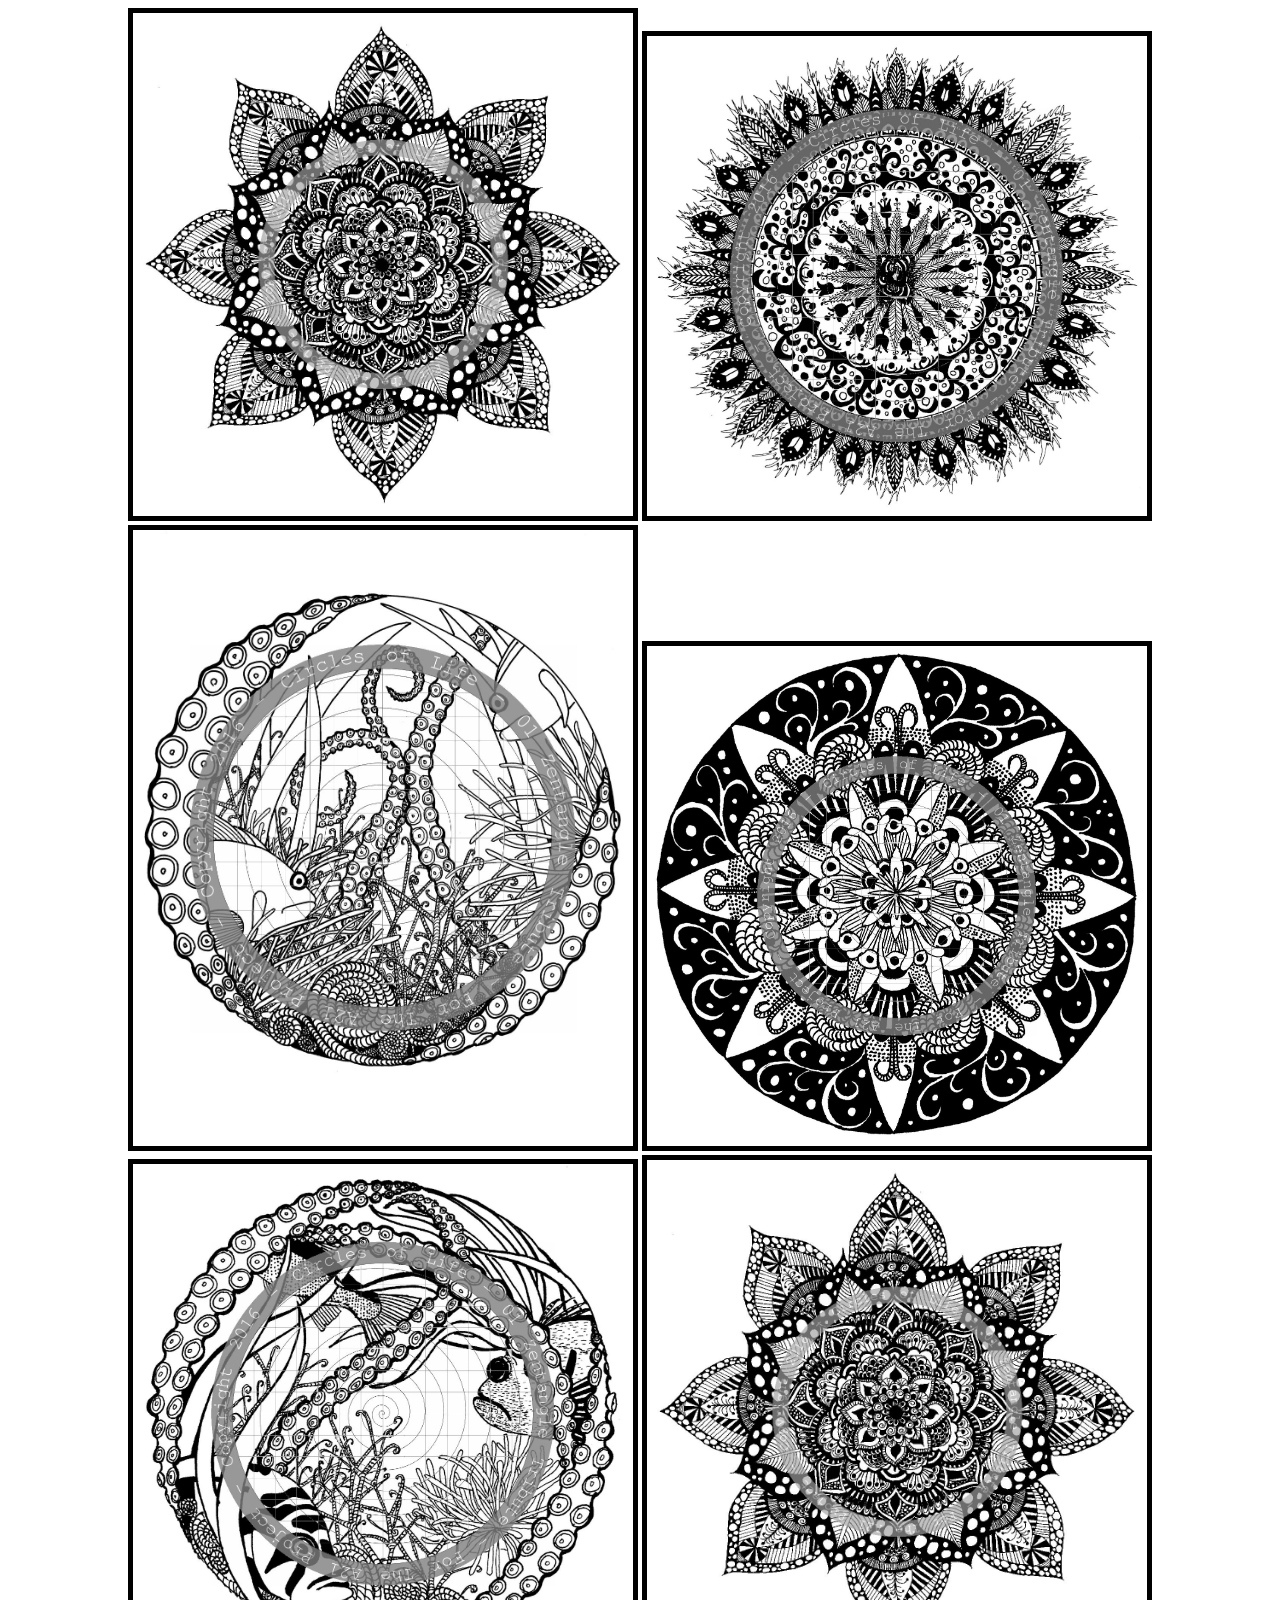
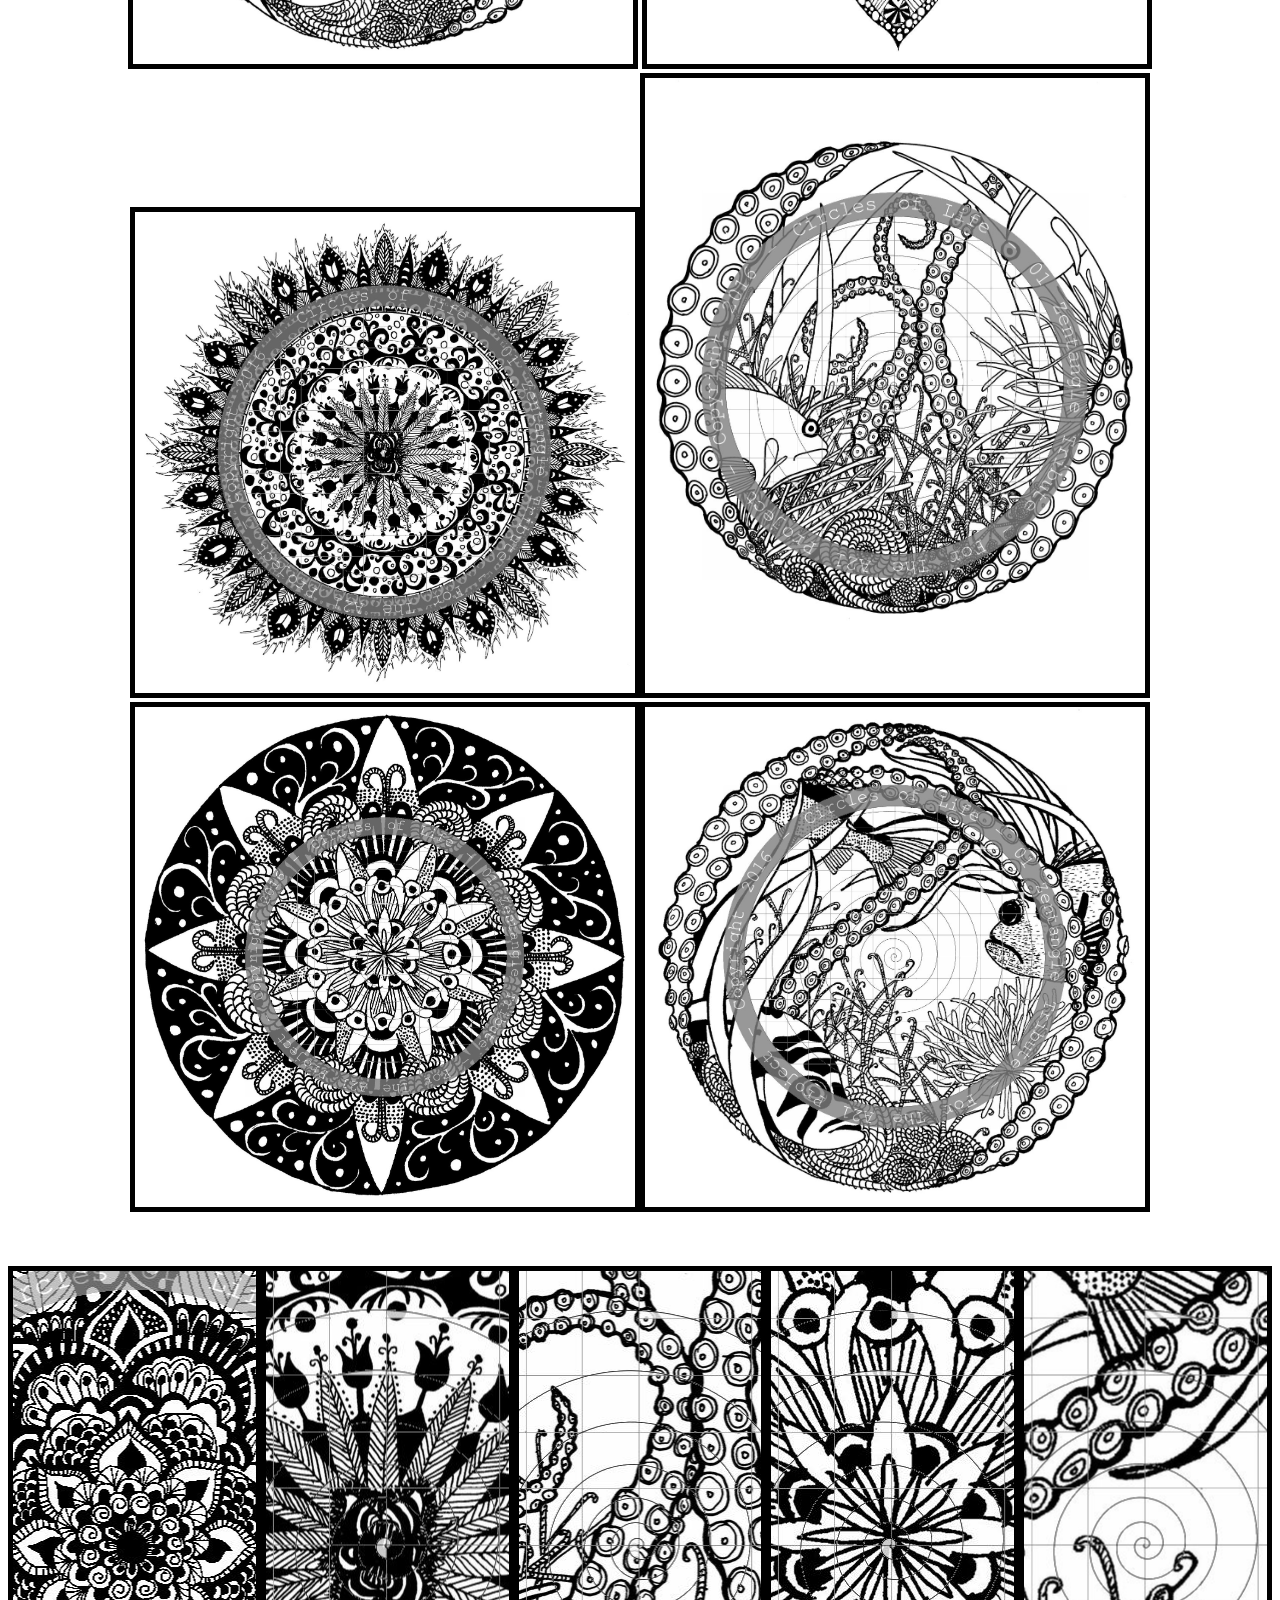
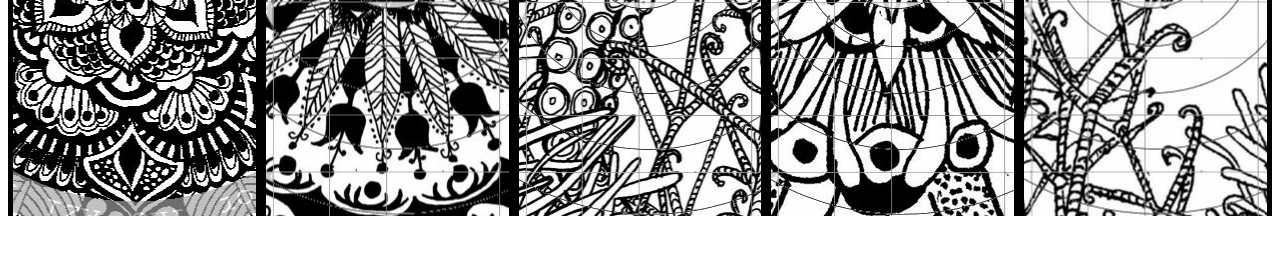
==== momsite/index.html @ 081da12c "details" ====
﻿<!DOCTYPE html>
<!--Copyright © Sam Savage 2016-->
<html lang="en">
<head>
    <meta charset="utf-8" />
    <title>Circles of Life</title>
    <link rel="stylesheet" href="app.css" type="text/css" />
    <script src="data.js"></script>
    <script src="app.js"></script>
</head>
<body>
    <!--<h1>TypeScript HTML App</h1>
    <div id="content"></div>-->
    <center id="content">
        <img src="image1.jpg" />
        <img src="image2.jpg" />
        <img src="image3.jpg" />
        <img src="image4.jpg" />
        <img src="image5.jpg" />
    </center>

    <div class="accordion">
        <ul>
            <li background="image1.jpg">
                <div>
                    <a href="#">
                        <h2>01 - Zentangle Tribute</h2>
                        <p>There can be only one and thus it was and shall now always be known as the first for that is when it was and that is when it is.</p>
                    </a>
                </div>
            </li>
            <li>
                <div>
                    <a href="#">
                        <h2>02 - Spring Storm</h2>
                        <p>Sometimes it rains in the spring.</p>
                    </a>
                </div>
            </li>
            <li>
                <div>
                    <a href="#">
                        <h2>03 - Octopus Dance</h2>
                        <p>It involves a lot of stepping on things squishy.</p>
                    </a>
                </div>
            </li>
            <li>
                <div>
                    <a href="#">
                        <h2>04 - Oceans Echoes</h2>
                        <p>Lorem ipsum dolor sit amet, consectetur adipiscing elit, sed do eiusmod tempor incididunt ut labore et dolore magna aliqua. Ut enim ad minim veniam, quis nostrud exercitation ullamco laboris nisi ut aliquip ex ea commodo consequat. Duis aute irure dolor in reprehenderit in voluptate velit esse cillum dolore eu fugiat nulla pariatur. Excepteur sint occaecat cupidatat non proident, sunt in culpa qui officia deserunt mollit anim id est laborum.</p>
                    </a>
                </div>
            </li>
            <li>
                <div>
                    <a href="#">
                        <h2>05 - Kelp Dance</h2>
                        <p>This is some fish and kelp and stuff cus I'm artzy and whatnots with water things that some people call mariene life but I say more like MARLEENE LIFE yak yak yak</p>
                    </a>
                </div>
            </li>
        </ul>
    </div>
</body>
</html>
---- momsite/app.css ----
﻿img {
    border: 5px solid black;
    max-width: 500px;
    /*margin: auto;*/
    /*text-align: center;*/
    /*display: block;*/
}



body {
    font-family: 'Segoe UI', sans-serif;
}

span {
    font-style: italic;
}

h1 {
  text-align: center;
  font-family: Montserrat, sans-serif;
  color: #333;
  margin-top:150px;
}

.accordion {
  width: 100%;
  max-width: 1580px;
  height: 550px;
  overflow: hidden;
  margin: 50px auto;
}

.accordion ul {
  width: 100%;
  display: table;
  table-layout: fixed;
  margin: 0;
  padding: 0;
}

.accordion ul li {
  display: table-cell;
  vertical-align: bottom;
  position: relative;
  width: 16.666%;
  height: 550px;
  background-repeat: no-repeat;
  background-position: center center;
  transition: all 500ms ease;
  border: 5px solid black;
}

.accordion ul li div {
  display: block;
  overflow: hidden;
  width: 100%;
}

.accordion ul li div a {
  display: block;
  height: 550px;
  width: 100%;
  position: relative;
  z-index: 3;
  vertical-align: bottom;
  padding: 15px 20px;
  box-sizing: border-box;
  color: #fff;
  text-decoration: none;
  font-family: Open Sans, sans-serif;
  transition: all 200ms ease;
}

.accordion ul li div a * {
  opacity: 0;
  margin: 0;
  width: 100%;
  text-overflow: ellipsis;
  position: relative;
  z-index: 5;
  white-space: nowrap;
  overflow: hidden;
  -webkit-transform: translateX(-20px);
  transform: translateX(-20px);
  -webkit-transition: all 400ms ease;
  transition: all 400ms ease;
}

.accordion ul li div a h2 {
  font-family: Montserrat, sans-serif;
  text-overflow: clip;
  font-size: 24px;
  text-transform: uppercase;
  margin-bottom: 2px;
  top: 160px;
}

.accordion ul li div a p {
  top: 160px;
  font-size: 13.5px;
}

.accordion ul li:nth-child(1) { background-image: url("image1.jpg"); }

.accordion ul li:nth-child(2) { background-image: url("image2.jpg"); }

.accordion ul li:nth-child(3) { background-image: url("image3.jpg"); }

.accordion ul li:nth-child(4) { background-image: url("image4.jpg"); }

.accordion ul li:nth-child(5) { background-image: url("image5.jpg"); }

.accordion ul:hover li { width: 8%; }

.accordion ul:hover li:hover { width: 60%; }

.accordion ul:hover li:hover a { background: rgba(0, 0, 0, 0.4); }

.accordion ul:hover li:hover a * {
  opacity: 1;
  -webkit-transform: translateX(0);
  transform: translateX(0);
}
 @media screen and (max-width: 600px) {

body { margin: 0; }

.accordion { height: auto; }

.accordion ul li,
.accordion ul li:hover,
.accordion ul:hover li,
.accordion ul:hover li:hover {
  position: relative;
  display: table;
  table-layout: fixed;
  width: 100%;
  -webkit-transition: none;
  transition: none;
}
}

.about {
  text-align: center;
  font-family: 'Open Sans', sans-serif;
  font-size: 12px;
  color: #666;
}

.about a {
  color: blue;
  text-decoration: none;
}

.about a:hover { text-decoration: underline; }
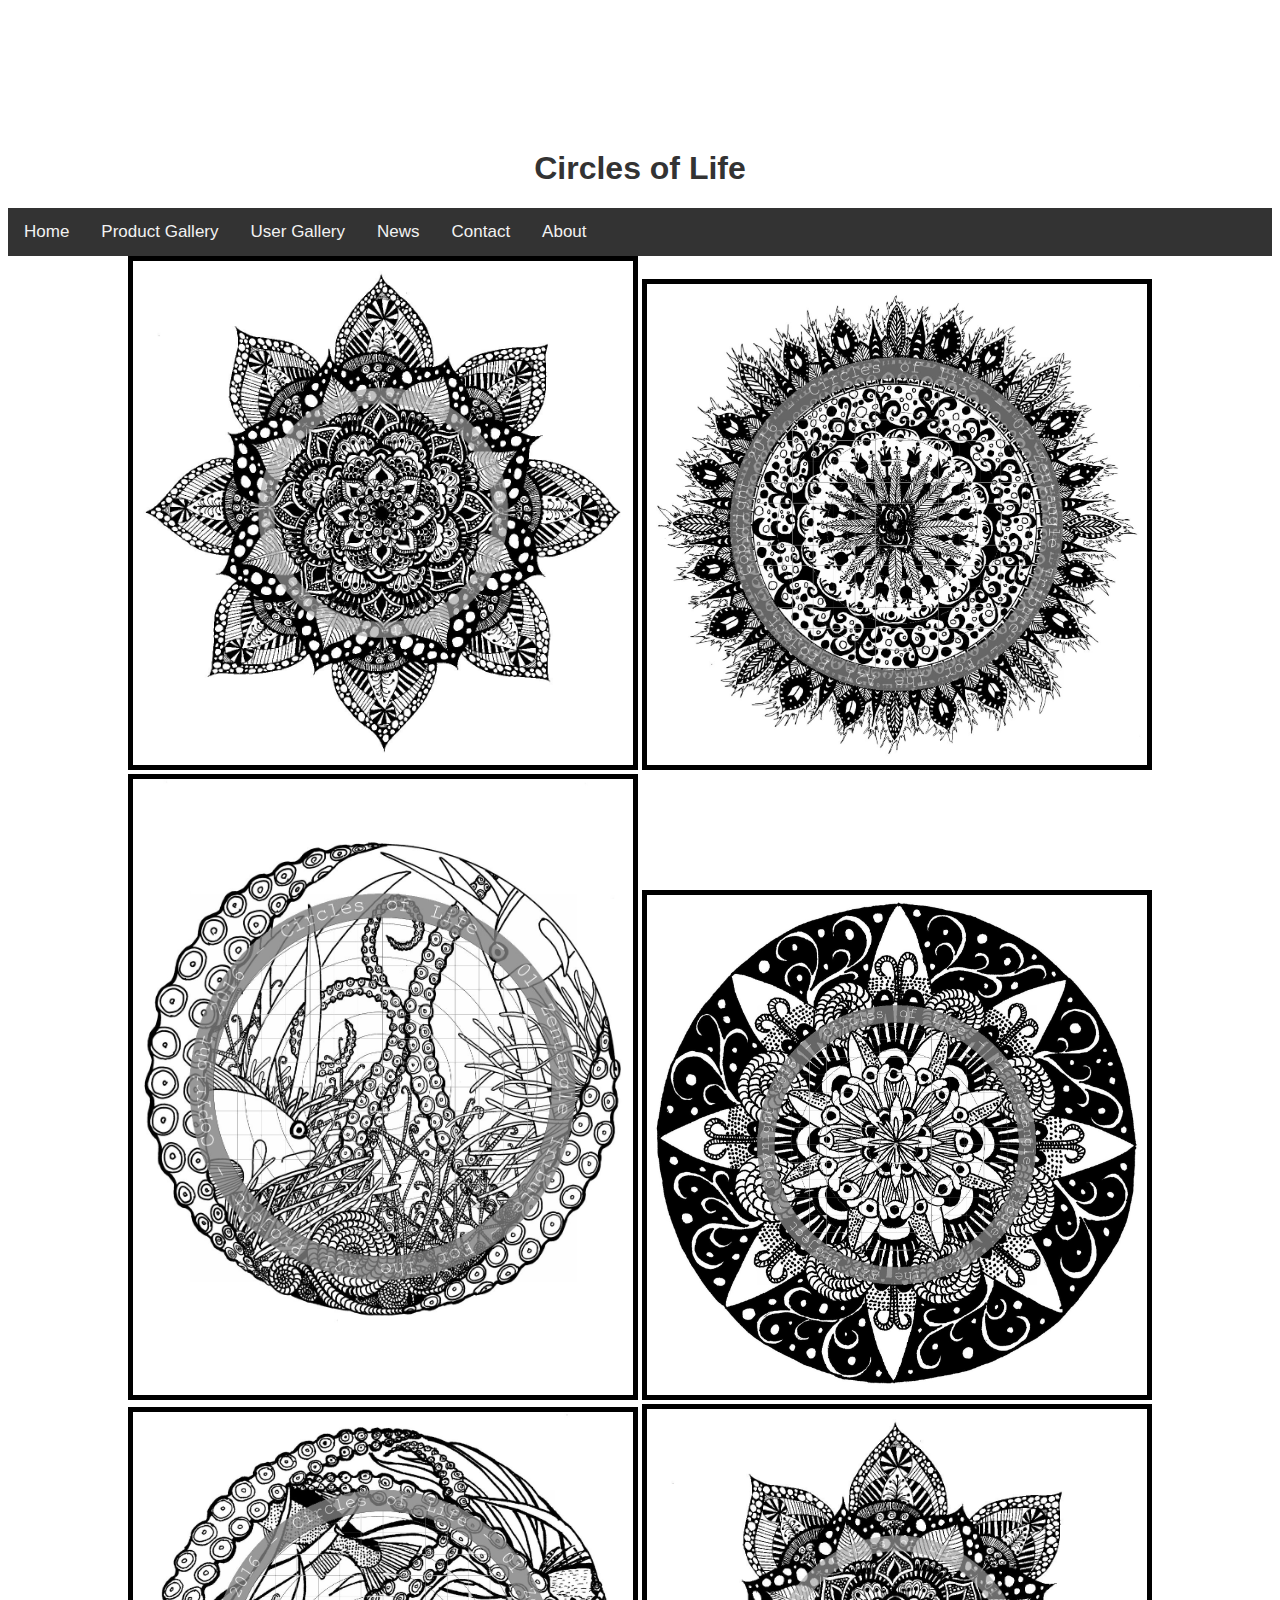
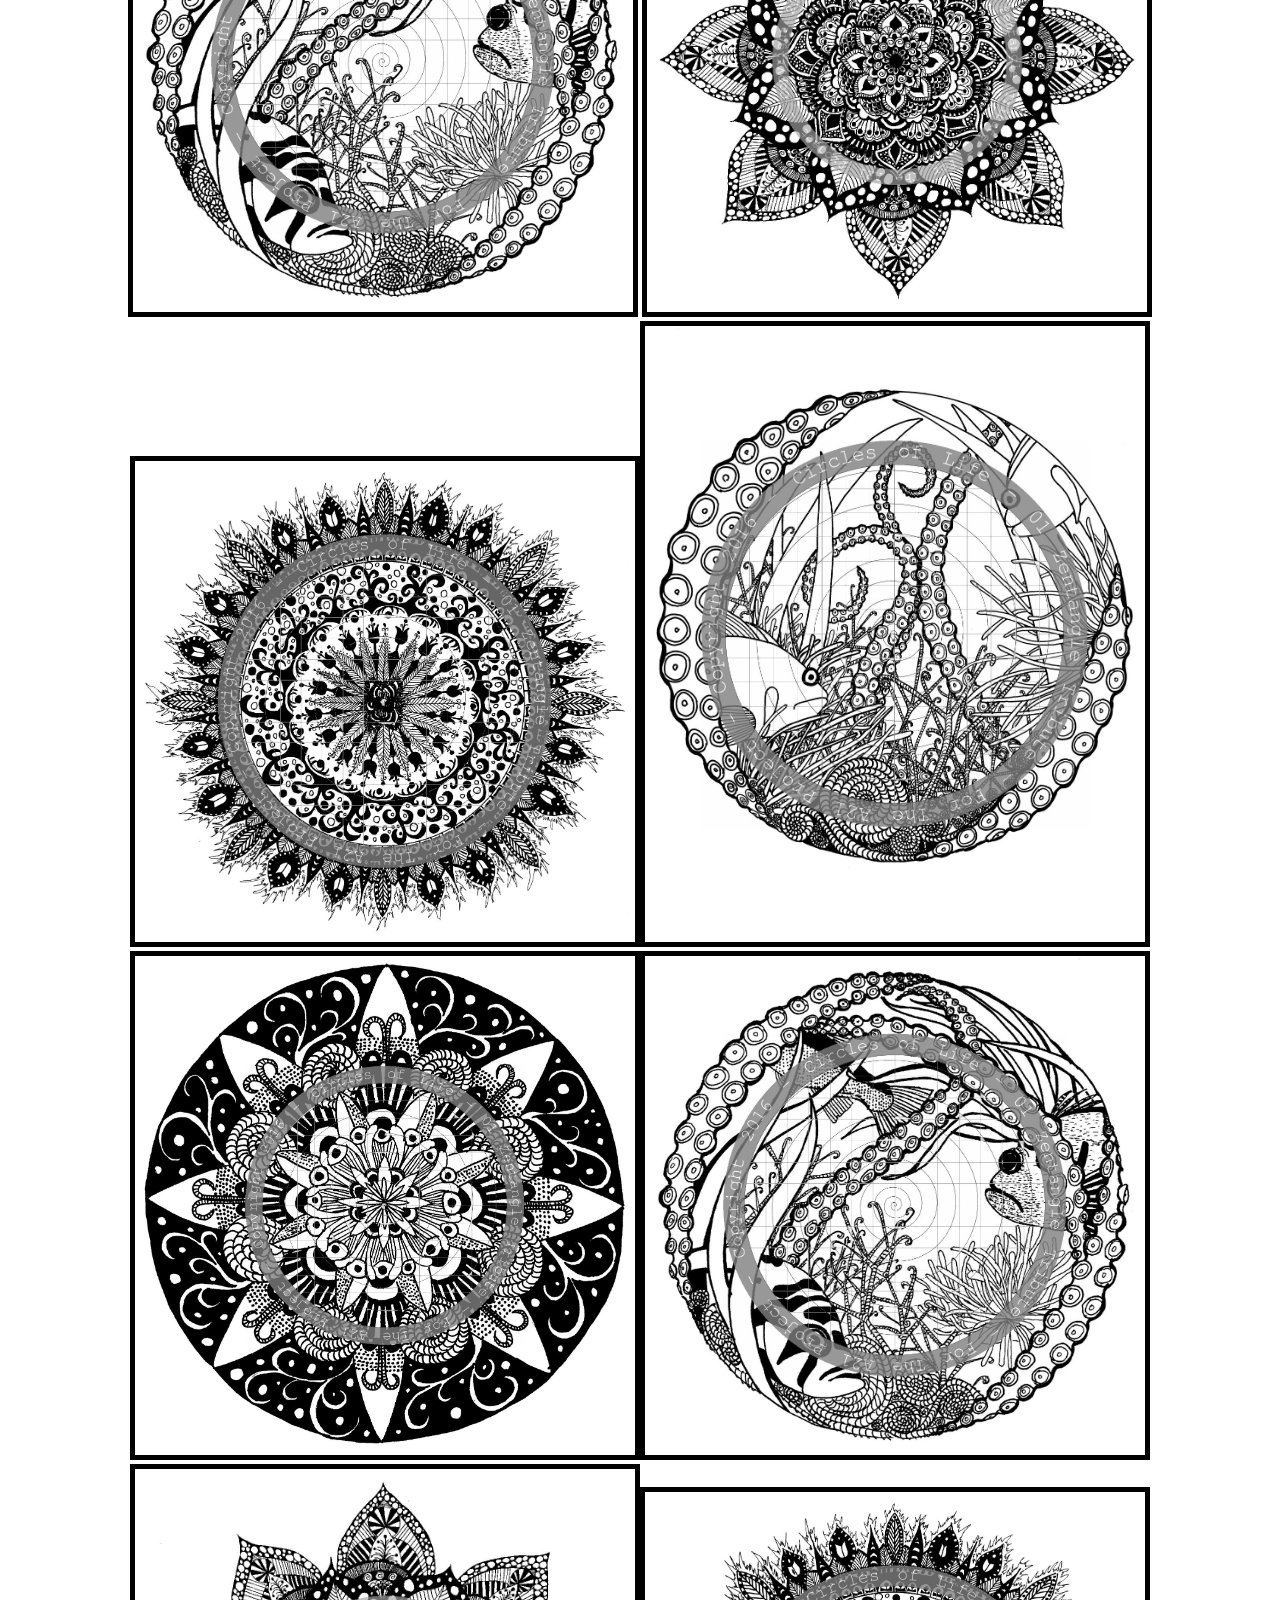
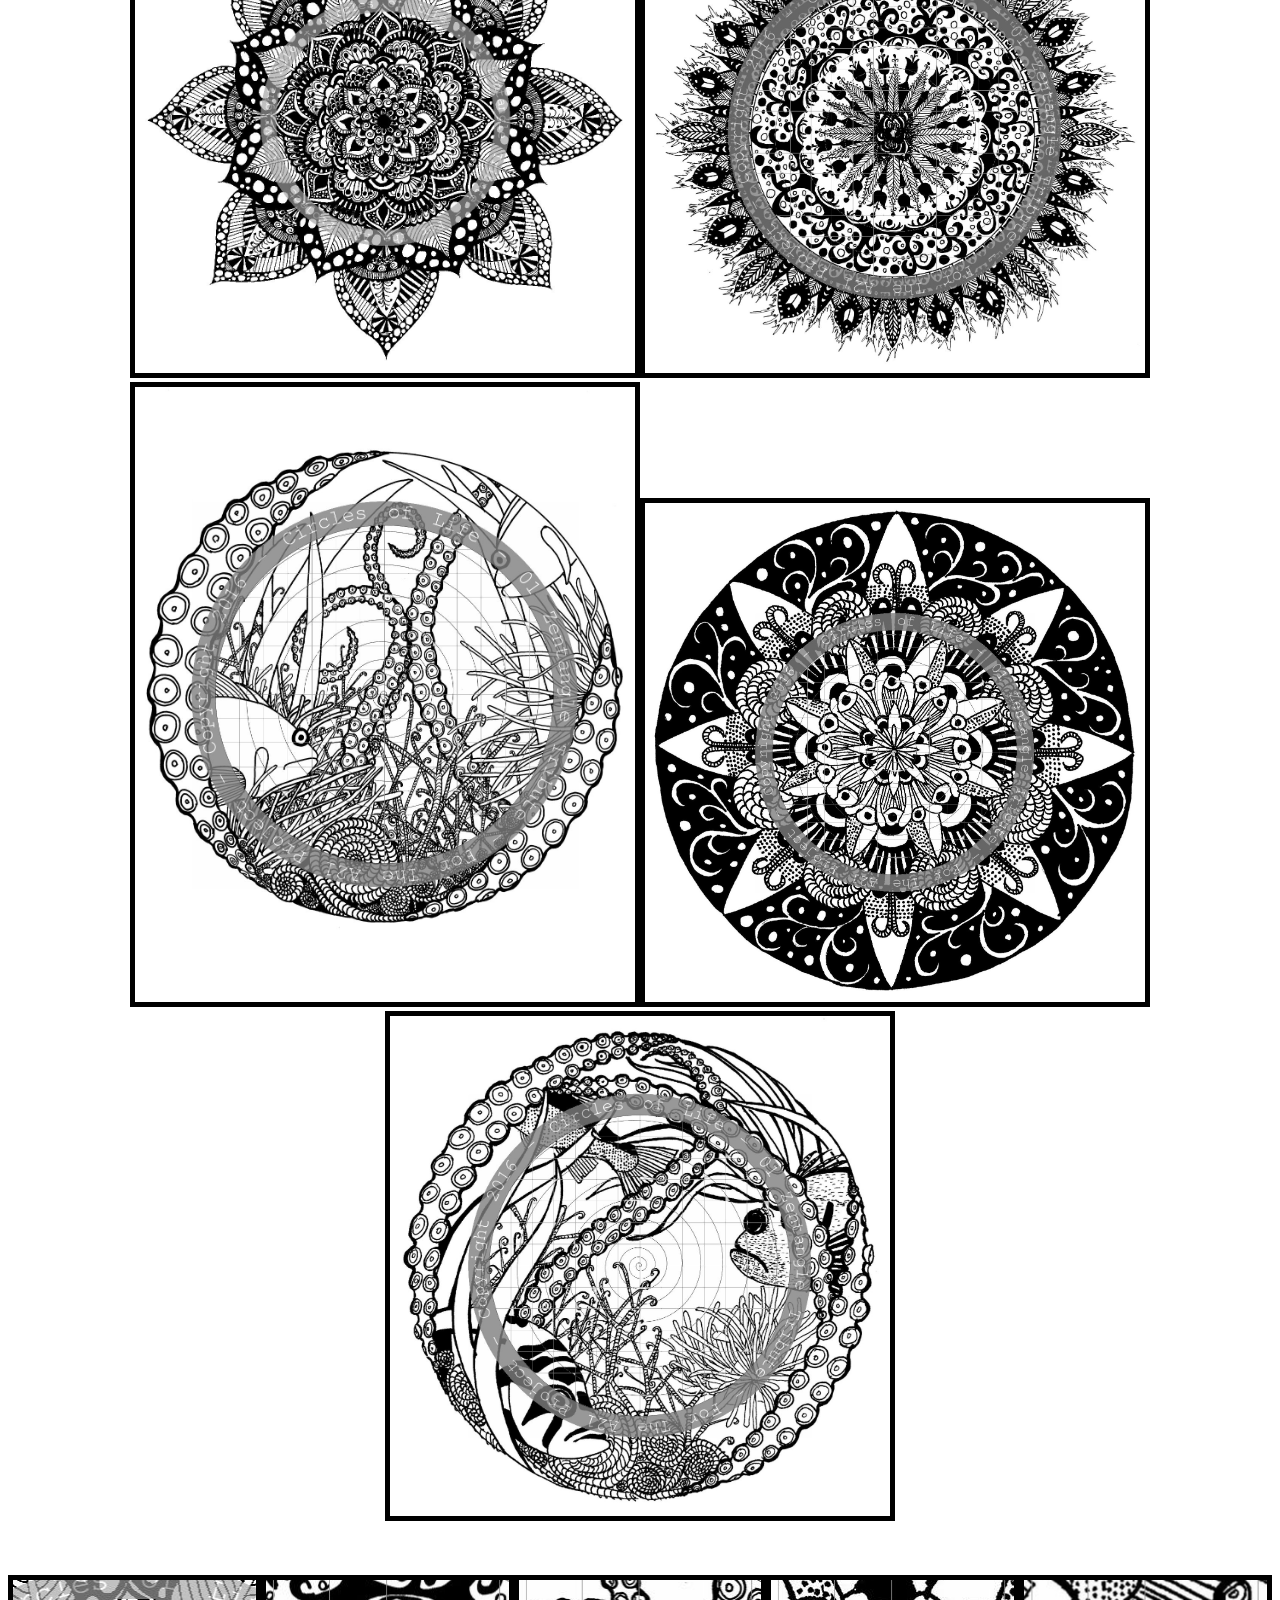
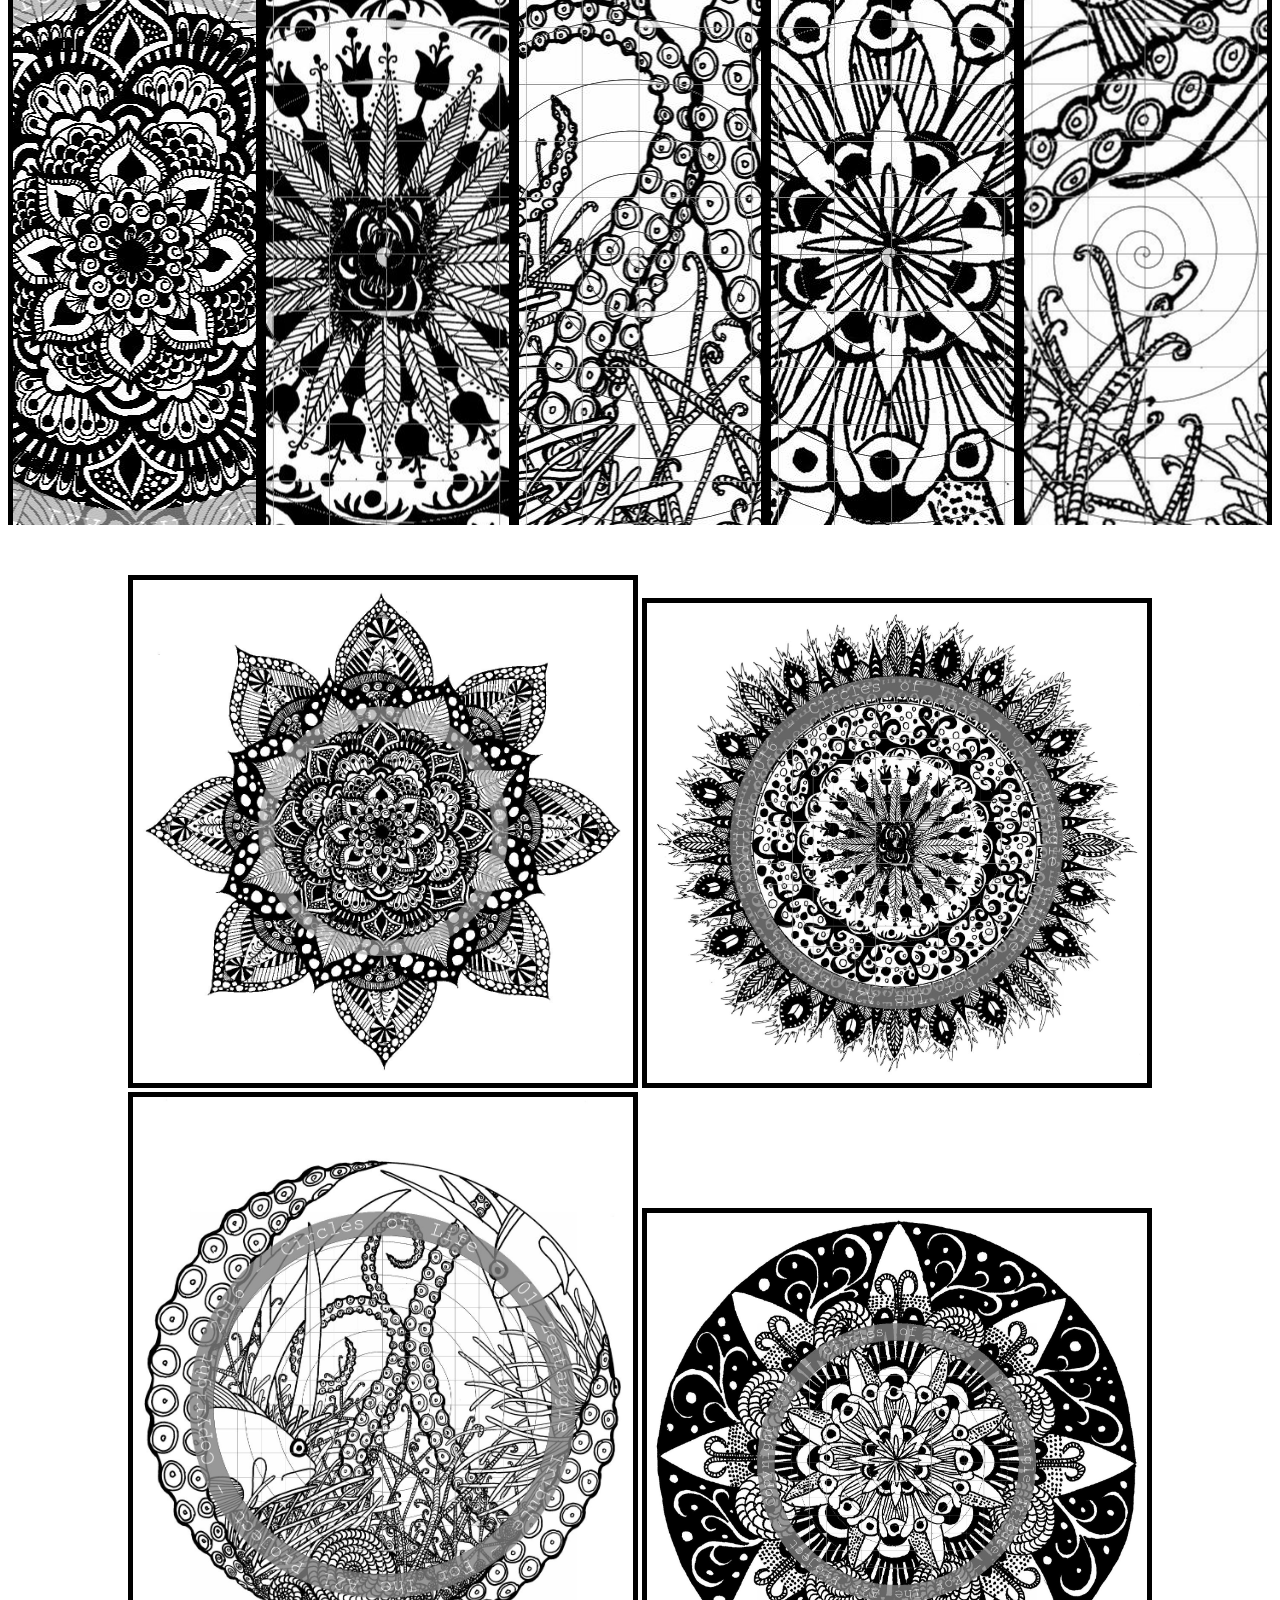
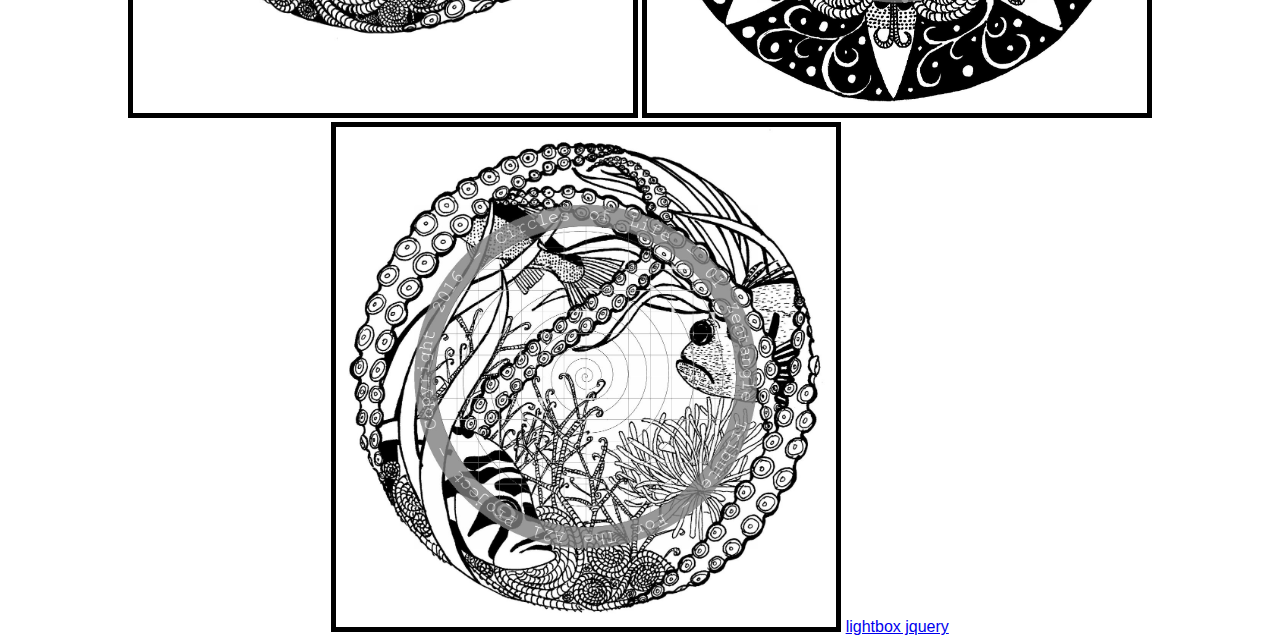
==== commit 4e22590f: "new pages" ====
--- a/momsite/index.html
+++ b/momsite/index.html
@@ -7,8 +7,24 @@
     <link rel="stylesheet" href="app.css" type="text/css" />
     <script src="data.js"></script>
     <script src="app.js"></script>
+    <script src="https://code.jquery.com/jquery-3.1.0.min.js"></script>
+
+    <!-- Start VisualLightBox.com HEAD section -->
+    <link rel="stylesheet" href="http://visuallightbox.com/images/demo/dominion/index_files/vlb_files1/vlightbox1.css" type="text/css" />
+    <link rel="stylesheet" href="http://visuallightbox.com/images/demo/dominion/index_files/vlb_files1/visuallightbox.css" type="text/css" media="screen" />
+    <script src="http://visuallightbox.com/images/demo/jquery.min.js" type="text/javascript"></script>
+    <script src="http://visuallightbox.com/images/demo/visuallightbox.js" type="text/javascript"></script>
+    <!-- End VisualLightBox.com HEAD section -->
+    <!--load header-->
+    <script>
+        $(function () {
+            // source: http://stackoverflow.com/a/9003363
+            $("#headerDiv").load("header.html");
+        });
+    </script>
 </head>
 <body>
+    <div id="headerDiv"></div>
     <!--<h1>TypeScript HTML App</h1>
     <div id="content"></div>-->
     <center id="content">
@@ -63,5 +79,17 @@
             </li>
         </ul>
     </div>
+
+    <!-- Start VisualLightBox.com BODY section id=1 -->
+    <div id="vlightbox1" align="center">
+        <a class="vlightbox1" href="image1.jpg" title="Summer Fruits"><img src="image1.jpg" alt="Summer Fruits" /></a>
+        <a class="vlightbox1" href="image2.jpg" title="Five strawberies one star"><img src="image2.jpg" alt="Five strawberies one star" /></a>
+        <a class="vlightbox1" href="image3.jpg" title="Fruit of the season"><img src="image3.jpg" alt="Fruit of the season" /></a>
+        <a class="vlightbox1" href="image4.jpg" title="Bright fruit"><img src="image4.jpg" alt="Bright fruit" /></a>
+        <a class="vlightbox1" href="image5.jpg" title="The velvety looking peaches and the shiny strawberries."><img src="image5.jpg" alt="The velvety looking peaches and the shiny strawberries." /></a>
+        <a class="vlb" href="http://visuallightbox.com">lightbox jquery</a>
+    </div>
+    <script src="http://visuallightbox.com/images/demo/dominion/index_files/vlb_engine/vlbdata1.js" type="text/javascript"></script>
+    <!-- End VisualLightBox.com BODY section -->
 </body>
 </html>
--- a/momsite/app.css
+++ b/momsite/app.css
@@ -1,4 +1,69 @@
-﻿img {
+﻿/* header navigation menu */
+ul.navigationmenu {
+    list-style-type: none;
+    margin: 0;
+    padding: 0;
+    overflow: hidden;
+    background-color: #333;
+}
+
+    ul.navigationmenu li {
+        float: left;
+    }
+
+        ul.navigationmenu li a {
+            display: inline-block;
+            color: #f2f2f2;
+            text-align: center;
+            padding: 14px 16px;
+            text-decoration: none;
+            transition: 0.3s;
+            font-size: 17px;
+        }
+
+            ul.navigationmenu li a:hover {
+                background-color: #111;
+            }
+
+        ul.navigationmenu li.icon {
+            display: none;
+        }
+
+@media screen and (max-width:680px) {
+    ul.navigationmenu li:not(:first-child) {
+        display: none;
+    }
+
+    ul.navigationmenu li.icon {
+        float: right;
+        display: inline-block;
+    }
+}
+
+@media screen and (max-width:680px) {
+    ul.navigationmenu.responsive {
+        position: relative;
+    }
+
+        ul.navigationmenu.responsive li.icon {
+            position: absolute;
+            right: 0;
+            top: 0;
+        }
+
+        ul.navigationmenu.responsive li {
+            float: none;
+            display: inline;
+        }
+
+            ul.navigationmenu.responsive li a {
+                display: block;
+                text-align: left;
+            }
+}
+
+
+img {
     border: 5px solid black;
     max-width: 500px;
     /*margin: auto;*/
@@ -17,140 +82,163 @@
 }
 
 h1 {
-  text-align: center;
-  font-family: Montserrat, sans-serif;
-  color: #333;
-  margin-top:150px;
+    text-align: center;
+    font-family: Montserrat, sans-serif;
+    color: #333;
+    margin-top: 150px;
 }
 
 .accordion {
-  width: 100%;
-  max-width: 1580px;
-  height: 550px;
-  overflow: hidden;
-  margin: 50px auto;
-}
-
-.accordion ul {
-  width: 100%;
-  display: table;
-  table-layout: fixed;
-  margin: 0;
-  padding: 0;
-}
-
-.accordion ul li {
-  display: table-cell;
-  vertical-align: bottom;
-  position: relative;
-  width: 16.666%;
-  height: 550px;
-  background-repeat: no-repeat;
-  background-position: center center;
-  transition: all 500ms ease;
-  border: 5px solid black;
-}
-
-.accordion ul li div {
-  display: block;
-  overflow: hidden;
-  width: 100%;
-}
-
-.accordion ul li div a {
-  display: block;
-  height: 550px;
-  width: 100%;
-  position: relative;
-  z-index: 3;
-  vertical-align: bottom;
-  padding: 15px 20px;
-  box-sizing: border-box;
-  color: #fff;
-  text-decoration: none;
-  font-family: Open Sans, sans-serif;
-  transition: all 200ms ease;
-}
-
-.accordion ul li div a * {
-  opacity: 0;
-  margin: 0;
-  width: 100%;
-  text-overflow: ellipsis;
-  position: relative;
-  z-index: 5;
-  white-space: nowrap;
-  overflow: hidden;
-  -webkit-transform: translateX(-20px);
-  transform: translateX(-20px);
-  -webkit-transition: all 400ms ease;
-  transition: all 400ms ease;
-}
-
-.accordion ul li div a h2 {
-  font-family: Montserrat, sans-serif;
-  text-overflow: clip;
-  font-size: 24px;
-  text-transform: uppercase;
-  margin-bottom: 2px;
-  top: 160px;
-}
-
-.accordion ul li div a p {
-  top: 160px;
-  font-size: 13.5px;
-}
-
-.accordion ul li:nth-child(1) { background-image: url("image1.jpg"); }
-
-.accordion ul li:nth-child(2) { background-image: url("image2.jpg"); }
-
-.accordion ul li:nth-child(3) { background-image: url("image3.jpg"); }
-
-.accordion ul li:nth-child(4) { background-image: url("image4.jpg"); }
-
-.accordion ul li:nth-child(5) { background-image: url("image5.jpg"); }
-
-.accordion ul:hover li { width: 8%; }
-
-.accordion ul:hover li:hover { width: 60%; }
-
-.accordion ul:hover li:hover a { background: rgba(0, 0, 0, 0.4); }
-
-.accordion ul:hover li:hover a * {
-  opacity: 1;
-  -webkit-transform: translateX(0);
-  transform: translateX(0);
-}
- @media screen and (max-width: 600px) {
-
-body { margin: 0; }
-
-.accordion { height: auto; }
-
-.accordion ul li,
-.accordion ul li:hover,
-.accordion ul:hover li,
-.accordion ul:hover li:hover {
-  position: relative;
-  display: table;
-  table-layout: fixed;
-  width: 100%;
-  -webkit-transition: none;
-  transition: none;
-}
+    width: 100%;
+    max-width: 1580px;
+    height: 550px;
+    overflow: hidden;
+    margin: 50px auto;
+}
+
+    .accordion ul {
+        width: 100%;
+        display: table;
+        table-layout: fixed;
+        margin: 0;
+        padding: 0;
+    }
+
+        .accordion ul li {
+            display: table-cell;
+            vertical-align: bottom;
+            position: relative;
+            width: 16.666%;
+            height: 550px;
+            background-repeat: no-repeat;
+            background-position: center center;
+            transition: all 500ms ease;
+            border: 5px solid black;
+        }
+
+            .accordion ul li div {
+                display: block;
+                overflow: hidden;
+                width: 100%;
+            }
+
+                .accordion ul li div a {
+                    display: block;
+                    height: 550px;
+                    width: 100%;
+                    position: relative;
+                    z-index: 3;
+                    vertical-align: bottom;
+                    padding: 15px 20px;
+                    box-sizing: border-box;
+                    color: #fff;
+                    text-decoration: none;
+                    font-family: Open Sans, sans-serif;
+                    transition: all 200ms ease;
+                }
+
+                    .accordion ul li div a * {
+                        opacity: 0;
+                        margin: 0;
+                        width: 100%;
+                        text-overflow: ellipsis;
+                        position: relative;
+                        z-index: 5;
+                        white-space: nowrap;
+                        overflow: hidden;
+                        -webkit-transform: translateX(-20px);
+                        transform: translateX(-20px);
+                        -webkit-transition: all 400ms ease;
+                        transition: all 400ms ease;
+                    }
+
+                    .accordion ul li div a h2 {
+                        font-family: Montserrat, sans-serif;
+                        text-overflow: clip;
+                        font-size: 24px;
+                        text-transform: uppercase;
+                        margin-bottom: 2px;
+                        top: 160px;
+                    }
+
+                    .accordion ul li div a p {
+                        top: 160px;
+                        font-size: 13.5px;
+                    }
+
+            .accordion ul li:nth-child(1) {
+                background-image: url("image1.jpg");
+            }
+
+            .accordion ul li:nth-child(2) {
+                background-image: url("image2.jpg");
+            }
+
+            .accordion ul li:nth-child(3) {
+                background-image: url("image3.jpg");
+            }
+
+            .accordion ul li:nth-child(4) {
+                background-image: url("image4.jpg");
+            }
+
+            .accordion ul li:nth-child(5) {
+                background-image: url("image5.jpg");
+            }
+
+        .accordion ul:hover li {
+            width: 8%;
+        }
+
+            .accordion ul:hover li:hover {
+                width: 60%;
+            }
+
+                .accordion ul:hover li:hover a {
+                    background: rgba(0, 0, 0, 0.4);
+                }
+
+                    .accordion ul:hover li:hover a * {
+                        opacity: 1;
+                        -webkit-transform: translateX(0);
+                        transform: translateX(0);
+                    }
+
+@media screen and (max-width: 600px) {
+
+    body {
+        margin: 0;
+    }
+
+    .accordion {
+        height: auto;
+    }
+
+        .accordion ul li,
+        .accordion ul li:hover,
+        .accordion ul:hover li,
+        .accordion ul:hover li:hover {
+            position: relative;
+            display: table;
+            table-layout: fixed;
+            width: 100%;
+            -webkit-transition: none;
+            transition: none;
+        }
 }
 
 .about {
-  text-align: center;
-  font-family: 'Open Sans', sans-serif;
-  font-size: 12px;
-  color: #666;
-}
-
-.about a {
-  color: blue;
-  text-decoration: none;
-}
-
-.about a:hover { text-decoration: underline; }
+    text-align: center;
+    font-family: 'Open Sans', sans-serif;
+    font-size: 12px;
+    color: #666;
+}
+
+    .about a {
+        color: blue;
+        text-decoration: none;
+    }
+
+        .about a:hover {
+            text-decoration: underline;
+        }
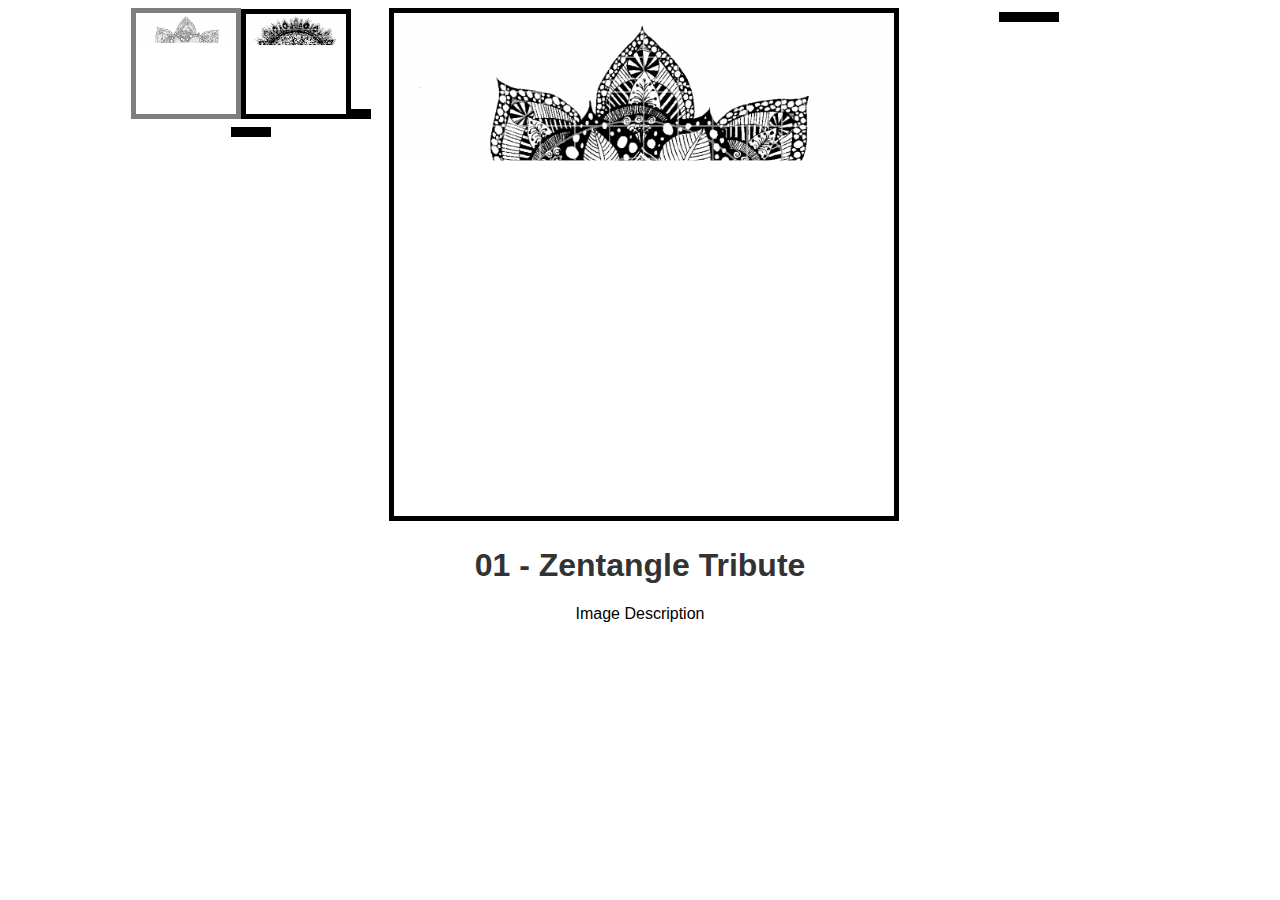
==== commit 01e57484: "redirect" ====
--- a/momsite/index.html
+++ b/momsite/index.html
@@ -2,6 +2,7 @@
 <!--Copyright © Sam Savage 2016-->
 <html lang="en">
 <head>
+    <meta http-equiv="refresh" content="0; url=gallery.html" />
     <meta charset="utf-8" />
     <title>Circles of Life</title>
     <link rel="stylesheet" href="app.css" type="text/css" />
--- a/momsite/app.css
+++ b/momsite/app.css
@@ -62,6 +62,36 @@
             }
 }
 
+/* product gallery page */
+#leftnav {
+    width: 24%;
+    float: left;
+}
+
+    #leftnav img {
+        max-width: 100px;
+    }
+
+        #leftnav img.selected {
+            opacity: .5;
+        }
+
+#rightnav {
+    width: 24%;
+    float: right;
+}
+
+    #rightnav img {
+        max-width: 100px;
+    }
+
+        #rightnav img.selected {
+            opacity: .5;
+        }
+
+#centerimage {
+    width: 49%;
+}
 
 img {
     border: 5px solid black;
@@ -77,15 +107,15 @@
     font-family: 'Segoe UI', sans-serif;
 }
 
-span {
+/*span {
     font-style: italic;
-}
+}*/
 
 h1 {
     text-align: center;
     font-family: Montserrat, sans-serif;
     color: #333;
-    margin-top: 150px;
+    /*margin-top: 150px;*/
 }
 
 .accordion {
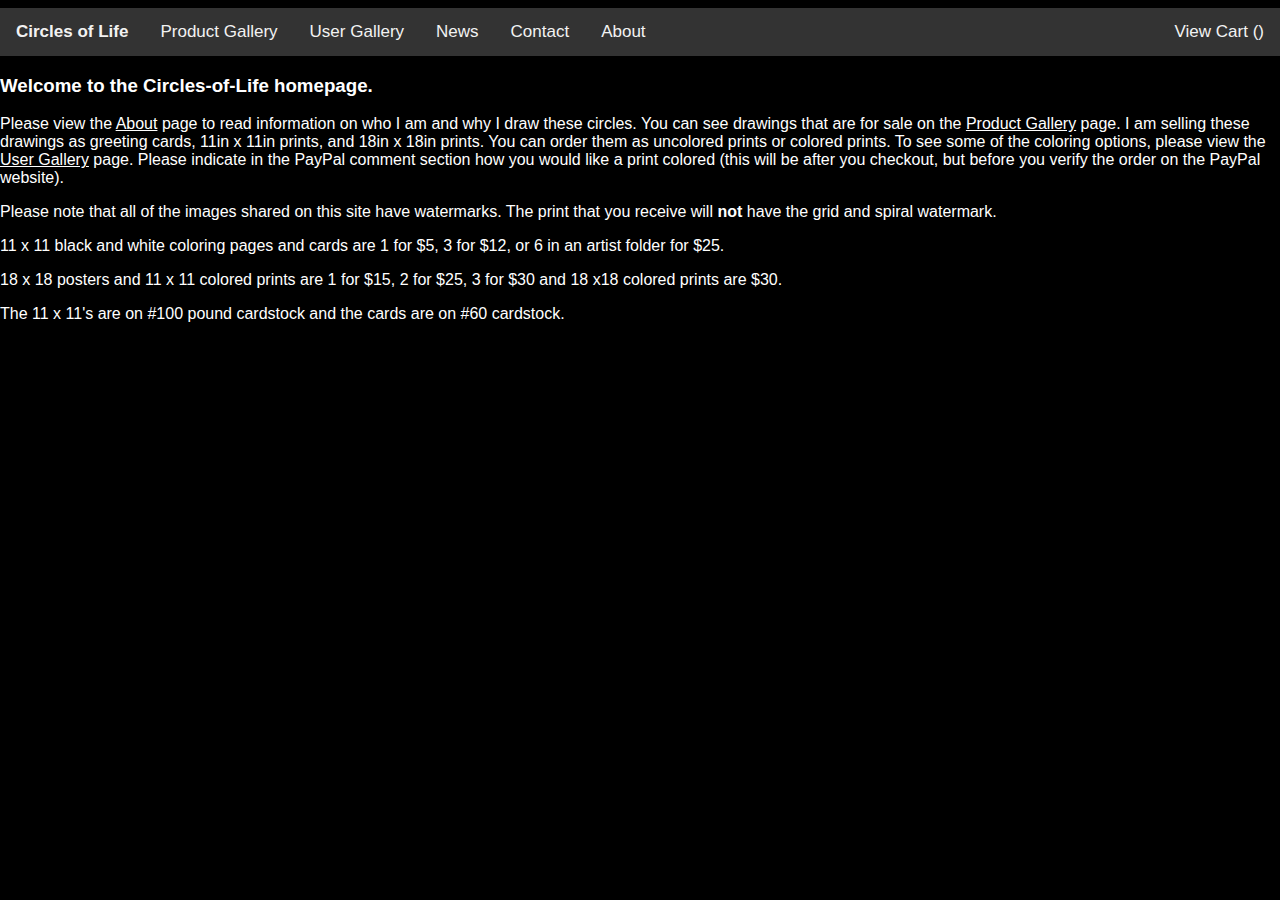
==== commit d6770a1b: "update" ====
--- a/momsite/index.html
+++ b/momsite/index.html
@@ -2,95 +2,42 @@
 <!--Copyright © Sam Savage 2016-->
 <html lang="en">
 <head>
-    <meta http-equiv="refresh" content="0; url=gallery.html" />
     <meta charset="utf-8" />
     <title>Circles of Life</title>
     <link rel="stylesheet" href="app.css" type="text/css" />
     <script src="data.js"></script>
     <script src="app.js"></script>
     <script src="https://code.jquery.com/jquery-3.1.0.min.js"></script>
-
-    <!-- Start VisualLightBox.com HEAD section -->
-    <link rel="stylesheet" href="http://visuallightbox.com/images/demo/dominion/index_files/vlb_files1/vlightbox1.css" type="text/css" />
-    <link rel="stylesheet" href="http://visuallightbox.com/images/demo/dominion/index_files/vlb_files1/visuallightbox.css" type="text/css" media="screen" />
     <script src="http://visuallightbox.com/images/demo/jquery.min.js" type="text/javascript"></script>
-    <script src="http://visuallightbox.com/images/demo/visuallightbox.js" type="text/javascript"></script>
-    <!-- End VisualLightBox.com HEAD section -->
     <!--load header-->
     <script>
         $(function () {
             // source: http://stackoverflow.com/a/9003363
-            $("#headerDiv").load("header.html");
+            $("#headerDiv").load("header.html", function () {
+                $("#viewCart > .simpleCart_quantity").text(simpleCart.quantity().toString());
+            });
         });
+        simpleCart({ cartStyle: "table" });
     </script>
 </head>
 <body>
     <div id="headerDiv"></div>
-    <!--<h1>TypeScript HTML App</h1>
-    <div id="content"></div>-->
-    <center id="content">
-        <img src="image1.jpg" />
-        <img src="image2.jpg" />
-        <img src="image3.jpg" />
-        <img src="image4.jpg" />
-        <img src="image5.jpg" />
+    <center>
+        <div style="max-width:1280px; text-align:left">
+            <h3>Welcome to the Circles-of-Life homepage.</h3>
+            <p>
+                Please view the <a href="about.html">About</a> page to read information on who I am and why I draw these circles.  You can see
+                drawings that are for sale on the <a href="gallery.html">Product Gallery</a> page. I am selling these drawings as greeting cards,
+                11in x 11in prints, and 18in x 18in prints.  You can order them as uncolored prints or colored prints.  To see some of the
+                coloring options, please view the <a href="testimonials.html">User Gallery</a> page.  Please indicate in the PayPal comment section how
+                you would like a print colored (this will be after you checkout, but before you verify the order on the PayPal website).
+            </p>
+            <p>Please note that all of the images shared on this site have watermarks.  The print that you receive will <b>not</b> have the grid and spiral watermark.</p>
+            <p>11 x 11 black and white coloring pages and cards are 1 for $5, 3 for $12, or 6 in an artist folder for $25.</p>
+            <p>18 x 18 posters and 11 x 11 colored prints are 1 for $15, 2 for $25, 3 for $30 and 18 x18 colored prints are $30.</p>
+            <p>The 11 x 11's are on #100 pound cardstock and the cards are on #60 cardstock.</p>
+            </p>
+        </div>
     </center>
-
-    <div class="accordion">
-        <ul>
-            <li background="image1.jpg">
-                <div>
-                    <a href="#">
-                        <h2>01 - Zentangle Tribute</h2>
-                        <p>There can be only one and thus it was and shall now always be known as the first for that is when it was and that is when it is.</p>
-                    </a>
-                </div>
-            </li>
-            <li>
-                <div>
-                    <a href="#">
-                        <h2>02 - Spring Storm</h2>
-                        <p>Sometimes it rains in the spring.</p>
-                    </a>
-                </div>
-            </li>
-            <li>
-                <div>
-                    <a href="#">
-                        <h2>03 - Octopus Dance</h2>
-                        <p>It involves a lot of stepping on things squishy.</p>
-                    </a>
-                </div>
-            </li>
-            <li>
-                <div>
-                    <a href="#">
-                        <h2>04 - Oceans Echoes</h2>
-                        <p>Lorem ipsum dolor sit amet, consectetur adipiscing elit, sed do eiusmod tempor incididunt ut labore et dolore magna aliqua. Ut enim ad minim veniam, quis nostrud exercitation ullamco laboris nisi ut aliquip ex ea commodo consequat. Duis aute irure dolor in reprehenderit in voluptate velit esse cillum dolore eu fugiat nulla pariatur. Excepteur sint occaecat cupidatat non proident, sunt in culpa qui officia deserunt mollit anim id est laborum.</p>
-                    </a>
-                </div>
-            </li>
-            <li>
-                <div>
-                    <a href="#">
-                        <h2>05 - Kelp Dance</h2>
-                        <p>This is some fish and kelp and stuff cus I'm artzy and whatnots with water things that some people call mariene life but I say more like MARLEENE LIFE yak yak yak</p>
-                    </a>
-                </div>
-            </li>
-        </ul>
-    </div>
-
-    <!-- Start VisualLightBox.com BODY section id=1 -->
-    <div id="vlightbox1" align="center">
-        <a class="vlightbox1" href="image1.jpg" title="Summer Fruits"><img src="image1.jpg" alt="Summer Fruits" /></a>
-        <a class="vlightbox1" href="image2.jpg" title="Five strawberies one star"><img src="image2.jpg" alt="Five strawberies one star" /></a>
-        <a class="vlightbox1" href="image3.jpg" title="Fruit of the season"><img src="image3.jpg" alt="Fruit of the season" /></a>
-        <a class="vlightbox1" href="image4.jpg" title="Bright fruit"><img src="image4.jpg" alt="Bright fruit" /></a>
-        <a class="vlightbox1" href="image5.jpg" title="The velvety looking peaches and the shiny strawberries."><img src="image5.jpg" alt="The velvety looking peaches and the shiny strawberries." /></a>
-        <a class="vlb" href="http://visuallightbox.com">lightbox jquery</a>
-    </div>
-    <script src="http://visuallightbox.com/images/demo/dominion/index_files/vlb_engine/vlbdata1.js" type="text/javascript"></script>
-    <!-- End VisualLightBox.com BODY section -->
 </body>
 </html>
--- a/momsite/app.css
+++ b/momsite/app.css
@@ -1,4 +1,6 @@
-﻿/* header navigation menu */
+﻿/*Copyright © Sam Savage 2016*/
+
+/* header navigation menu */
 ul.navigationmenu {
     list-style-type: none;
     margin: 0;
@@ -64,7 +66,7 @@
 
 /* product gallery page */
 #leftnav {
-    width: 24%;
+    width: 30%;
     float: left;
 }
 
@@ -77,7 +79,7 @@
         }
 
 #rightnav {
-    width: 24%;
+    width: 30%;
     float: right;
 }
 
@@ -90,7 +92,7 @@
         }
 
 #centerimage {
-    width: 49%;
+    width: 40%;
 }
 
 img {
@@ -105,7 +107,15 @@
 
 body {
     font-family: 'Segoe UI', sans-serif;
-}
+    background: black;
+    color: white;
+    margin-left: auto;
+    margin-right: auto;
+}
+
+    body a {
+        color: white;
+    }
 
 /*span {
     font-style: italic;
@@ -114,7 +124,7 @@
 h1 {
     text-align: center;
     font-family: Montserrat, sans-serif;
-    color: #333;
+    /*color: #333;*/
     /*margin-top: 150px;*/
 }
 
@@ -272,3 +282,119 @@
         .about a:hover {
             text-decoration: underline;
         }
+
+/*http://www.w3schools.com/howto/howto_css_modal_images.asp*/
+/* Style the Image Used to Trigger the Modal */
+#detailsdiv img {
+    border-radius: 5px;
+    cursor: pointer;
+    transition: 0.3s;
+}
+
+    #detailsdiv img:hover {
+        opacity: 0.7;
+    }
+
+/* The Modal (background) */
+.modal {
+    display: none; /* Hidden by default */
+    position: fixed; /* Stay in place */
+    z-index: 1; /* Sit on top */
+    padding-top: 100px; /* Location of the box */
+    left: 0;
+    top: 0;
+    width: 100%; /* Full width */
+    height: 100%; /* Full height */
+    overflow: auto; /* Enable scroll if needed */
+    background-color: rgb(0,0,0); /* Fallback color */
+    background-color: rgba(0,0,0,0.9); /* Black w/ opacity */
+}
+
+/* Modal Content (Image) */
+.modal-content {
+    margin: auto;
+    display: block;
+    width: 80%;
+    max-width: 1280px;
+}
+
+/* Caption of Modal Image (Image Text) - Same Width as the Image */
+.modal-caption {
+    margin: auto;
+    display: block;
+    width: 80%;
+    max-width: 1280px;
+    text-align: center;
+    color: #ccc;
+    padding: 10px 0;
+    height: 150px;
+}
+
+/* Add Animation - Zoom in the Modal */
+.modal-content, .modal-caption {
+    -webkit-animation-name: zoom;
+    -webkit-animation-duration: 0.6s;
+    animation-name: zoom;
+    animation-duration: 0.6s;
+}
+
+@-webkit-keyframes zoom {
+    from {
+        -webkit-transform: scale(0);
+    }
+
+    to {
+        -webkit-transform: scale(1);
+    }
+}
+
+@keyframes zoom {
+    from {
+        transform: scale(0);
+    }
+
+    to {
+        transform: scale(1);
+    }
+}
+
+/* The Close Button */
+.close {
+    position: absolute;
+    top: 15px;
+    right: 35px;
+    color: #f1f1f1;
+    font-size: 40px;
+    font-weight: bold;
+    transition: 0.3s;
+}
+
+    .close:hover,
+    .close:focus {
+        color: #bbb;
+        text-decoration: none;
+        cursor: pointer;
+    }
+
+/* 100% Image Width on Smaller Screens */
+@media only screen and (max-width: 700px) {
+    .modal-content {
+        width: 100%;
+    }
+}
+
+.itemRow {
+    padding: 5px;
+}
+
+    .itemRow td {
+        padding: 10px;
+    }
+
+        .itemRow td a {
+            color: white;
+        }
+
+        .itemRow td input {
+            max-width: 30px;
+        }
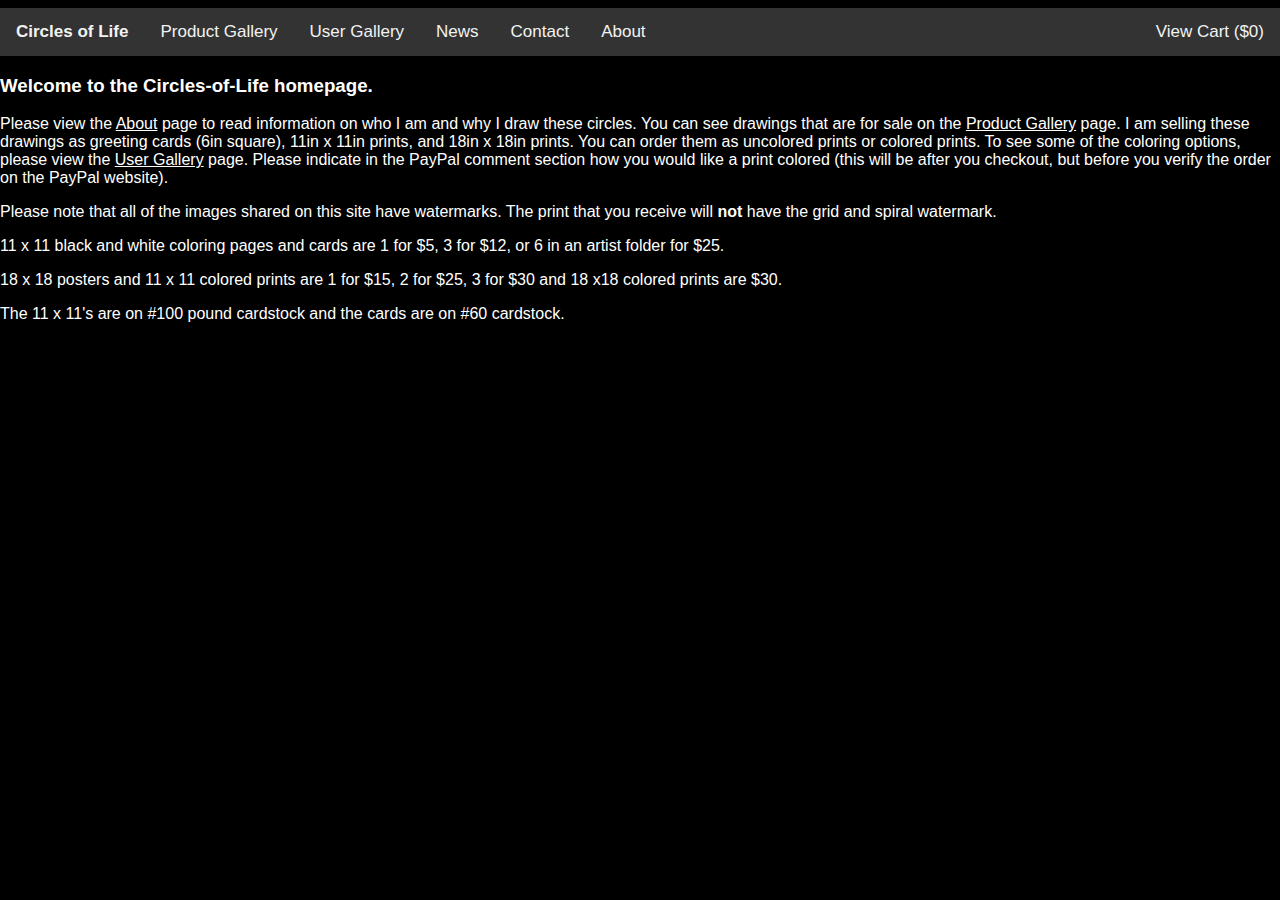
==== commit 64a14655: "total money" ====
--- a/momsite/index.html
+++ b/momsite/index.html
@@ -8,13 +8,13 @@
     <script src="data.js"></script>
     <script src="app.js"></script>
     <script src="https://code.jquery.com/jquery-3.1.0.min.js"></script>
-    <script src="http://visuallightbox.com/images/demo/jquery.min.js" type="text/javascript"></script>
+    <script src="simpleCart.min.js"></script>
     <!--load header-->
     <script>
         $(function () {
             // source: http://stackoverflow.com/a/9003363
             $("#headerDiv").load("header.html", function () {
-                $("#viewCart > .simpleCart_quantity").text(simpleCart.quantity().toString());
+                $("#viewCart > span").text("$"+simpleCart.grandTotal().toString());
             });
         });
         simpleCart({ cartStyle: "table" });
@@ -27,7 +27,7 @@
             <h3>Welcome to the Circles-of-Life homepage.</h3>
             <p>
                 Please view the <a href="about.html">About</a> page to read information on who I am and why I draw these circles.  You can see
-                drawings that are for sale on the <a href="gallery.html">Product Gallery</a> page. I am selling these drawings as greeting cards,
+                drawings that are for sale on the <a href="gallery.html">Product Gallery</a> page. I am selling these drawings as greeting cards (6in square),
                 11in x 11in prints, and 18in x 18in prints.  You can order them as uncolored prints or colored prints.  To see some of the
                 coloring options, please view the <a href="testimonials.html">User Gallery</a> page.  Please indicate in the PayPal comment section how
                 you would like a print colored (this will be after you checkout, but before you verify the order on the PayPal website).
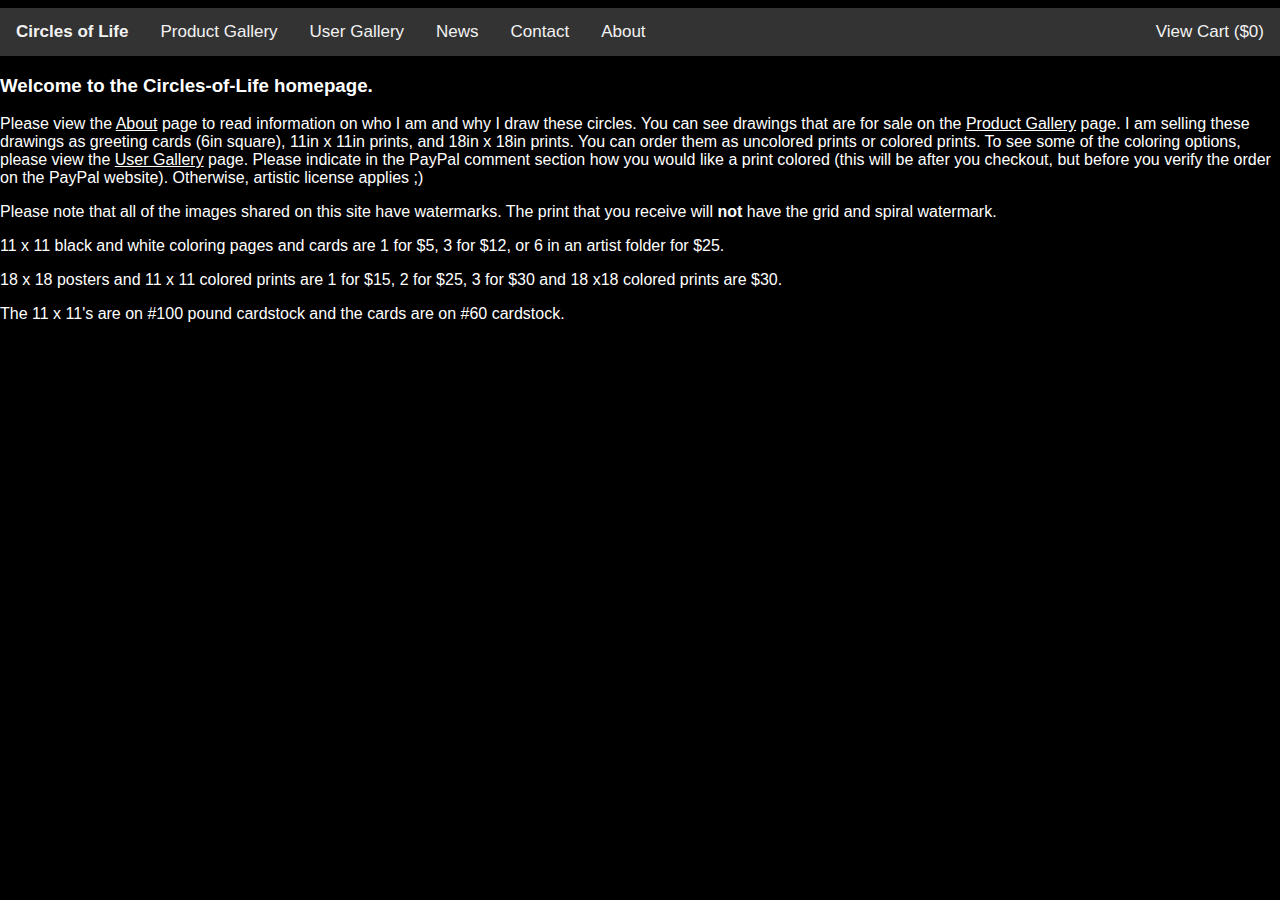
==== commit eb4a785f: "not sure" ====
--- a/momsite/index.html
+++ b/momsite/index.html
@@ -30,7 +30,7 @@
                 drawings that are for sale on the <a href="gallery.html">Product Gallery</a> page. I am selling these drawings as greeting cards (6in square),
                 11in x 11in prints, and 18in x 18in prints.  You can order them as uncolored prints or colored prints.  To see some of the
                 coloring options, please view the <a href="testimonials.html">User Gallery</a> page.  Please indicate in the PayPal comment section how
-                you would like a print colored (this will be after you checkout, but before you verify the order on the PayPal website).
+                you would like a print colored (this will be after you checkout, but before you verify the order on the PayPal website).  Otherwise, artistic license applies ;)
             </p>
             <p>Please note that all of the images shared on this site have watermarks.  The print that you receive will <b>not</b> have the grid and spiral watermark.</p>
             <p>11 x 11 black and white coloring pages and cards are 1 for $5, 3 for $12, or 6 in an artist folder for $25.</p>
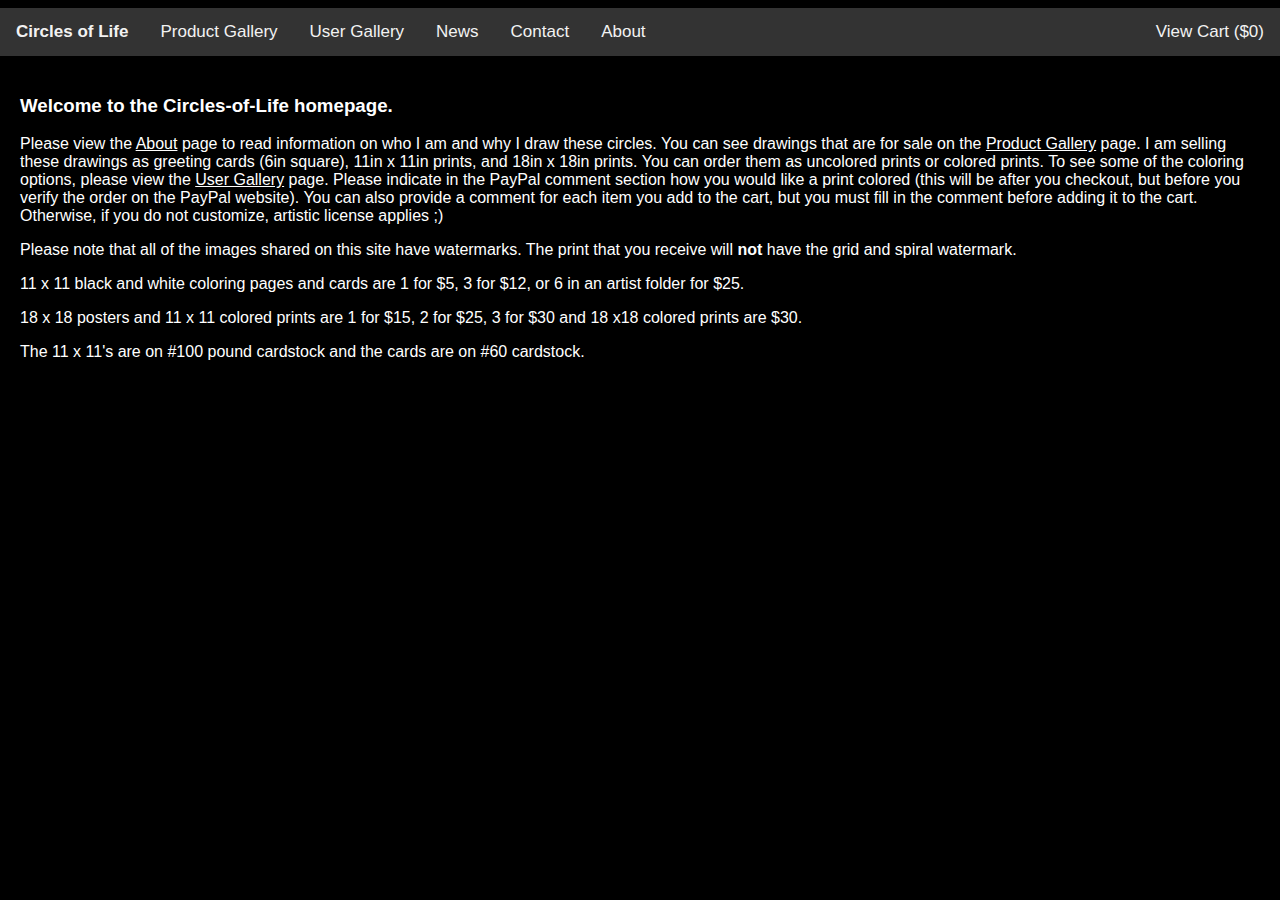
==== commit aed6a6da: "comments" ====
--- a/momsite/index.html
+++ b/momsite/index.html
@@ -23,14 +23,16 @@
 <body>
     <div id="headerDiv"></div>
     <center>
-        <div style="max-width:1280px; text-align:left">
+        <div style="max-width:1280px; text-align:left; margin: 10px; padding:10px;">
             <h3>Welcome to the Circles-of-Life homepage.</h3>
             <p>
                 Please view the <a href="about.html">About</a> page to read information on who I am and why I draw these circles.  You can see
                 drawings that are for sale on the <a href="gallery.html">Product Gallery</a> page. I am selling these drawings as greeting cards (6in square),
                 11in x 11in prints, and 18in x 18in prints.  You can order them as uncolored prints or colored prints.  To see some of the
                 coloring options, please view the <a href="testimonials.html">User Gallery</a> page.  Please indicate in the PayPal comment section how
-                you would like a print colored (this will be after you checkout, but before you verify the order on the PayPal website).  Otherwise, artistic license applies ;)
+                you would like a print colored (this will be after you checkout, but before you verify the order on the PayPal website).  You can also provide
+                a comment for each item you add to the cart, but you must fill in the comment before adding it to the cart.  Otherwise, if you do not customize,
+                artistic license applies ;)
             </p>
             <p>Please note that all of the images shared on this site have watermarks.  The print that you receive will <b>not</b> have the grid and spiral watermark.</p>
             <p>11 x 11 black and white coloring pages and cards are 1 for $5, 3 for $12, or 6 in an artist folder for $25.</p>
--- a/momsite/app.css
+++ b/momsite/app.css
@@ -94,6 +94,10 @@
 #centerimage {
     width: 40%;
 }
+
+    #centerimage img {
+        width: 99%;
+    }
 
 img {
     border: 5px solid black;
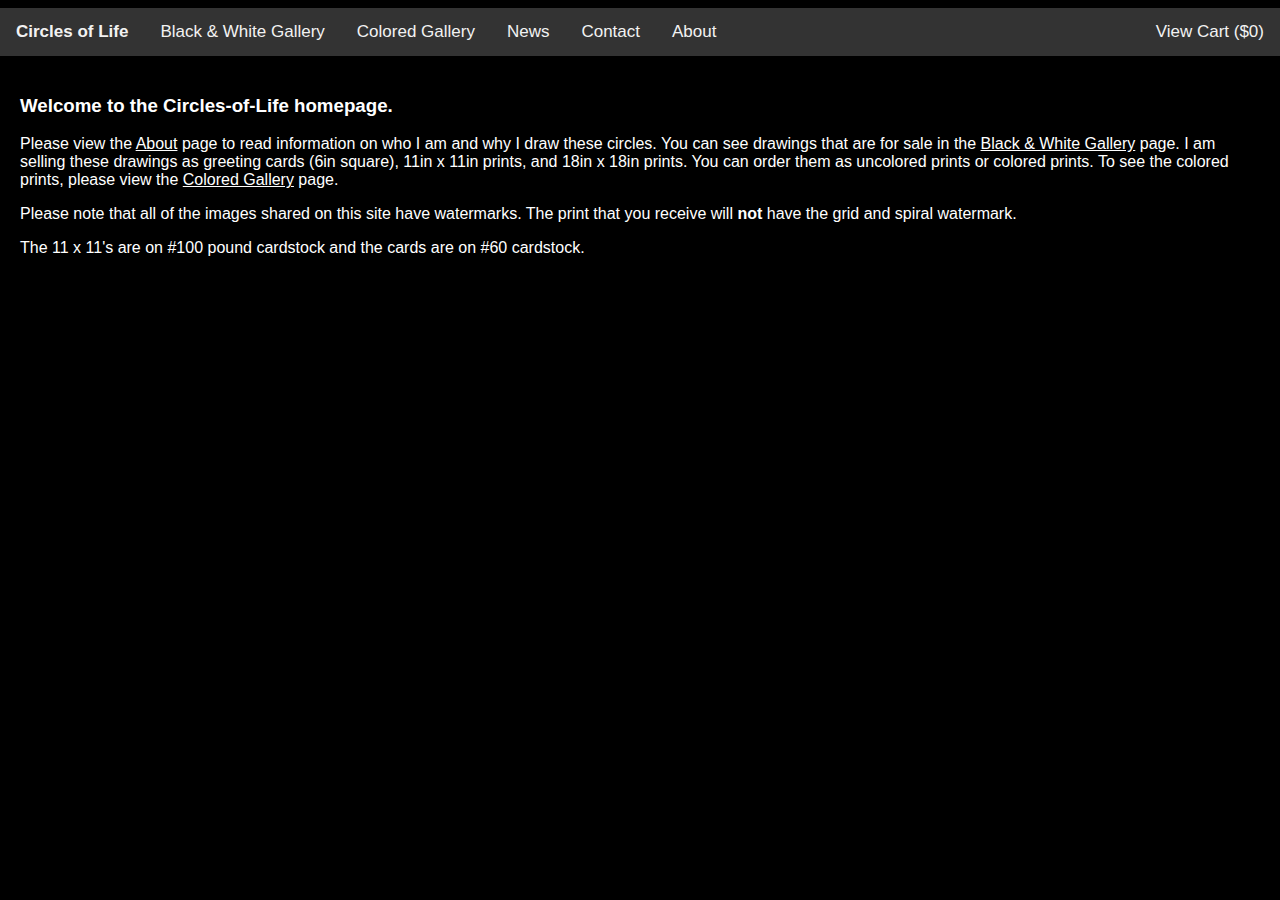
==== commit a03b60e3: "contact, colored" ====
--- a/momsite/index.html
+++ b/momsite/index.html
@@ -27,18 +27,14 @@
             <h3>Welcome to the Circles-of-Life homepage.</h3>
             <p>
                 Please view the <a href="about.html">About</a> page to read information on who I am and why I draw these circles.  You can see
-                drawings that are for sale on the <a href="gallery.html">Product Gallery</a> page. I am selling these drawings as greeting cards (6in square),
-                11in x 11in prints, and 18in x 18in prints.  You can order them as uncolored prints or colored prints.  To see some of the
-                coloring options, please view the <a href="testimonials.html">User Gallery</a> page.  Please indicate in the PayPal comment section how
-                you would like a print colored (this will be after you checkout, but before you verify the order on the PayPal website).  You can also provide
-                a comment for each item you add to the cart, but you must fill in the comment before adding it to the cart.  Otherwise, if you do not customize,
-                artistic license applies ;)
+                drawings that are for sale in the <a href="gallery.html">Black &amp; White Gallery</a> page. I am selling these drawings as greeting cards (6in square),
+                11in x 11in prints, and 18in x 18in prints.  You can order them as uncolored prints or colored prints.  To see the colored prints, please view
+                the <a href="testimonials.html">Colored Gallery</a> page.
             </p>
             <p>Please note that all of the images shared on this site have watermarks.  The print that you receive will <b>not</b> have the grid and spiral watermark.</p>
-            <p>11 x 11 black and white coloring pages and cards are 1 for $5, 3 for $12, or 6 in an artist folder for $25.</p>
-            <p>18 x 18 posters and 11 x 11 colored prints are 1 for $15, 2 for $25, 3 for $30 and 18 x18 colored prints are $30.</p>
+            <!--<p>11 x 11 black and white coloring pages and cards are 1 for $5, 3 for $12, or 6 in an artist folder for $25.</p>-->
+            <!--<p>18 x 18 posters and 11 x 11 colored prints are 1 for $15, 2 for $25, 3 for $30 and 18 x18 colored prints are $30.</p>-->
             <p>The 11 x 11's are on #100 pound cardstock and the cards are on #60 cardstock.</p>
-            </p>
         </div>
     </center>
 </body>
